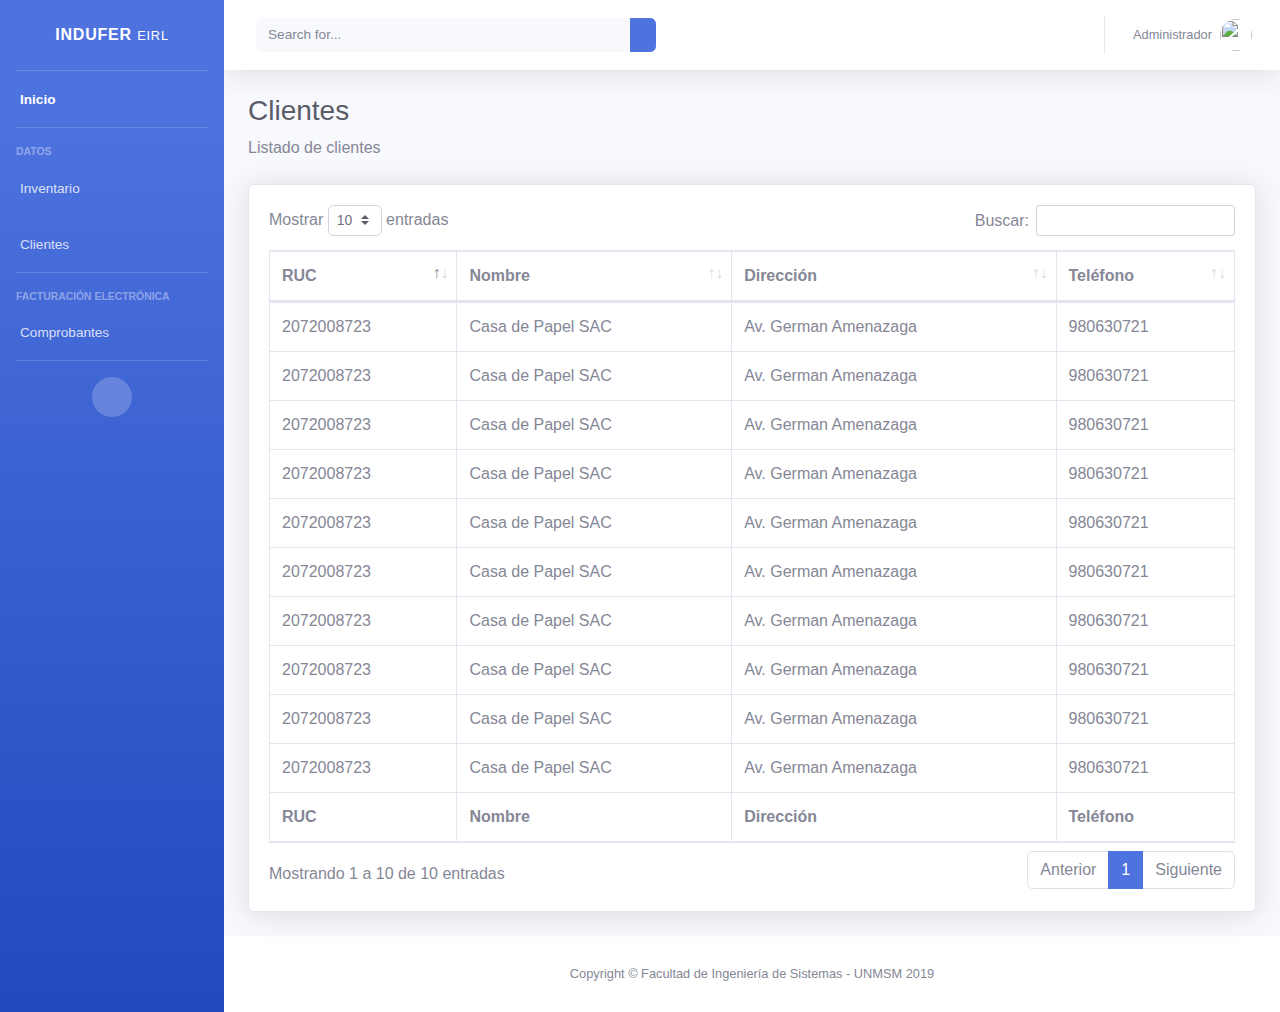
==== clientes.html @ ccb7ec58 "Going in the right way!" ====
<!DOCTYPE html>
<html lang="en">

<head>
  <meta charset="UTF-8">
  <meta name="viewport" content="width=device-width, initial-scale=1.0">
  <link rel="icon" type="image/png" href="img/logo.png" />
  <meta http-equiv="X-UA-Compatible" content="ie=edge">
  <link rel="stylesheet" href="css/sfe.min.css">
  <link rel="stylesheet" href="https://use.fontawesome.com/releases/v5.8.1/css/all.css" integrity="sha384-50oBUHEmvpQ+1lW4y57PTFmhCaXp0ML5d60M1M7uH2+nqUivzIebhndOJK28anvf" crossorigin="anonymous">
  <!-- Custom styles for this page -->
  <link href="datatables/dataTables.bootstrap4.min.css" rel="stylesheet">
  <title>SFE</title>
</head>

<body id="page-top">
  <!--Page Wrapper-->
  <div id="wrapper">
    <!-- Sidebar -->
    <ul class="navbar-nav bg-gradient-primary sidebar sidebar-dark accordion" id="accordionSidebar">

      <!-- Sidebar - Brand -->
      <a class="sidebar-brand d-flex align-items-center justify-content-center" href="index.html">
        <div class="sidebar-brand-icon">
          <i class="fas fa-store-alt"></i>
        </div>
        <div class="sidebar-brand-text mx-3">INDUFER <small>EIRL</small></div>
      </a>

      <!-- Divider -->
      <hr class="sidebar-divider my-0">

      <!-- Nav Item -Inicio -->
      <li class="nav-item active">
        <a class="nav-link" href="index.html">
          <i class="fas fa-fw fa-tachometer-alt"></i>
          <span>Inicio</span></a>
      </li>

      <!-- Divider -->
      <hr class="sidebar-divider">

      <!-- Heading -->
      <div class="sidebar-heading">Datos</div>

      <!-- Nav Item - Inventario -->
      <li class="nav-item">
        <a class="nav-link" href="inventario.html">
          <i class="fas fa-dolly-flatbed"></i>
          <span>Inventario</span></a>
      </li>

      <!-- Nav Item - Clientes -->
      <li class="nav-item">
        <a class="nav-link" href="clientes.html">
          <i class="fas fa-users"></i>
          <span>Clientes</span></a>
      </li>

      <!-- Divider -->
      <hr class="sidebar-divider">

      <!-- Heading -->
      <div class="sidebar-heading">Facturación Electrónica</div>
      <!--TODO: Change aria-labelledby-->
      <!-- Nav Item - Facturación Collapse Menu -->
      <li class="nav-item">
        <a class="nav-link collapsed" href="#" data-toggle="collapse" data-target="#collapseUtilities" aria-expanded="true" aria-controls="collapseUtilities">
          <i class="fas fa-file-invoice"></i>
          <span>Comprobantes</span>
        </a>
        <div id="collapseUtilities" class="collapse" aria-labelledby="headingUtilities" data-parent="#accordionSidebar">
          <div class="bg-white py-2 collapse-inner rounded">
            <h6 class="collapse-header">Tipos:</h6>
            <a class="collapse-item" href="comprobantes-factura.html">Factura</a>
            <a class="collapse-item" href="comprobantes-boleta.html">Boleta</a>
          </div>
        </div>
      </li>

      <!-- Divider -->
      <hr class="sidebar-divider d-none d-md-block">

      <!-- Sidebar Toggler (Sidebar) -->
      <div class="text-center d-none d-md-inline">
        <button class="rounded-circle border-0" id="sidebarToggle"></button>
      </div>

    </ul>
    <!-- End of Sidebar -->

    <!-- Content Wrapper -->
    <div id="content-wrapper" class="d-flex flex-column">

      <!-- Main Content -->
      <div id="content">

        <!-- Topbar -->
        <nav class="navbar navbar-expand navbar-light bg-white topbar mb-4 static-top shadow">

          <!-- Sidebar Toggle (Topbar) -->
          <button id="sidebarToggleTop" class="btn btn-link d-md-none rounded-circle mr-3">
            <i class="fa fa-bars"></i>
          </button>

          <!-- Topbar Search -->
          <form class="d-none d-sm-inline-block form-inline mr-auto ml-md-3 my-2 my-md-0 mw-100 navbar-search">
            <div class="input-group">
              <input type="text" class="form-control bg-light border-0 small" placeholder="Search for..." aria-label="Search" aria-describedby="basic-addon2">
              <div class="input-group-append">
                <button class="btn btn-primary" type="button">
                  <i class="fas fa-search fa-sm"></i>
                </button>
              </div>
            </div>
          </form>

          <!-- Topbar Navbar -->
          <ul class="navbar-nav ml-auto">

            <!--Navigator divider-->
            <div class="topbar-divider d-none d-sm-block"></div>

            <!-- Nav Item - User Information -->
            <li class="nav-item dropdown no-arrow">
              <a class="nav-link dropdown-toggle" href="#" id="userDropdown" role="button" data-toggle="dropdown" aria-haspopup="true" aria-expanded="false">
                <span class="mr-2 d-none d-lg-inline text-gray-600 small">Administrador</span>
                <img class="img-profile rounded-circle" src="https://source.unsplash.com/QAB-WJcbgJk/60x60">
              </a>
              <!-- Dropdown - User Information -->
              <div class="dropdown-menu dropdown-menu-right shadow animated--grow-in" aria-labelledby="userDropdown">
                <a class="dropdown-item" href="#">
                  <i class="fas fa-info fa-sm fa-fw mr-2 text-gray-400"></i>
                  Acerca de
                </a>
                <a class="dropdown-item" href="#">
                  <i class="fas fa-question fa-sm fa-fw mr-2 text-gray-400"></i>
                  Ayuda
                </a>
              </div>
            </li>
          </ul>

        </nav>
        <!-- End of Topbar -->

        <!-- Begin Page Content -->
        <div class="container-fluid">

          <!-- Page Heading -->
          <h1 class="h3 mb-2 text-gray-800">Clientes</h1>
          <p class="mb-4">Listado de clientes</p>

          <!-- DataTales Example -->
          <div class="card shadow mb-4">

            <div class="card-body">
              <div class="table-responsive">
                <table class="table table-bordered" id="dataTable" width="100%" cellspacing="0">
                  <thead>
                    <tr>
                      <th>RUC</th>
                      <th>Nombre</th>
                      <th>Dirección</th>
                      <th>Teléfono</th>
                    </tr>
                  </thead>
                  <tfoot>
                    <tr>
                      <th>RUC</th>
                      <th>Nombre</th>
                      <th>Dirección</th>
                      <th>Teléfono</th>
                    </tr>
                  </tfoot>
                  <tbody>
                    <tr>
                      <td>2072008723</td>
                      <td>Casa de Papel SAC</td>
                      <td>Av. German Amenazaga</td>
                      <td>980630721</td>
                    </tr>
                    <tr>
                      <td>2072008723</td>
                      <td>Casa de Papel SAC</td>
                      <td>Av. German Amenazaga</td>
                      <td>980630721</td>
                    </tr>
                    <tr>
                      <td>2072008723</td>
                      <td>Casa de Papel SAC</td>
                      <td>Av. German Amenazaga</td>
                      <td>980630721</td>
                    </tr>
                    <tr>
                      <td>2072008723</td>
                      <td>Casa de Papel SAC</td>
                      <td>Av. German Amenazaga</td>
                      <td>980630721</td>
                    </tr>
                    <tr>
                      <td>2072008723</td>
                      <td>Casa de Papel SAC</td>
                      <td>Av. German Amenazaga</td>
                      <td>980630721</td>
                    </tr>
                    <tr>
                      <td>2072008723</td>
                      <td>Casa de Papel SAC</td>
                      <td>Av. German Amenazaga</td>
                      <td>980630721</td>
                    </tr>
                    <tr>
                      <td>2072008723</td>
                      <td>Casa de Papel SAC</td>
                      <td>Av. German Amenazaga</td>
                      <td>980630721</td>
                    </tr>
                    <tr>
                      <td>2072008723</td>
                      <td>Casa de Papel SAC</td>
                      <td>Av. German Amenazaga</td>
                      <td>980630721</td>
                    </tr>
                    <tr>
                      <td>2072008723</td>
                      <td>Casa de Papel SAC</td>
                      <td>Av. German Amenazaga</td>
                      <td>980630721</td>
                    </tr>
                    <tr>
                      <td>2072008723</td>
                      <td>Casa de Papel SAC</td>
                      <td>Av. German Amenazaga</td>
                      <td>980630721</td>
                    </tr>
                  </tbody>
                </table>
              </div>
            </div>
          </div>

        </div>
        <!-- /.container-fluid -->

      </div>
      <!-- End of Main Content -->

      <!-- Footer -->
      <footer class="sticky-footer bg-white">
        <div class="container my-auto">
          <div class="copyright text-center my-auto">
            <span>Copyright &copy; Facultad de Ingeniería de Sistemas - UNMSM 2019</span>
          </div>
        </div>
      </footer>
      <!-- End of Footer -->
    </div>
    <!--End of Content Wrapper-->
  </div>
  <!--End of Page wrapper-->

  <!-- Scroll to Top Button-->
  <a class="scroll-to-top rounded" href="#page-top">
    <i class="fas fa-angle-up"></i>
  </a>

  <!-- Bootstrap core JavaScript-->
  <script src="js/jquery-3.4.0.min.js"></script>
  <script src="js/bootstrap.bundle.min.js"></script>

  <!-- Core plugin JavaScript-->
  <script src="js/jquery.easing.min.js"></script>

  <!-- Custom scripts for all pages-->
  <script src="js/sfe.min.js"></script>

  <script src="js/popper.min.js"></script>
  <script src="js/bootstrap.min.js"></script>

  <!-- Page level plugins -->
  <script src="datatables/jquery.dataTables.min.js"></script>
  <script src="datatables/dataTables.bootstrap4.min.js"></script>
  <script src="js/datatables-demo.js"></script>
</body>

</html>
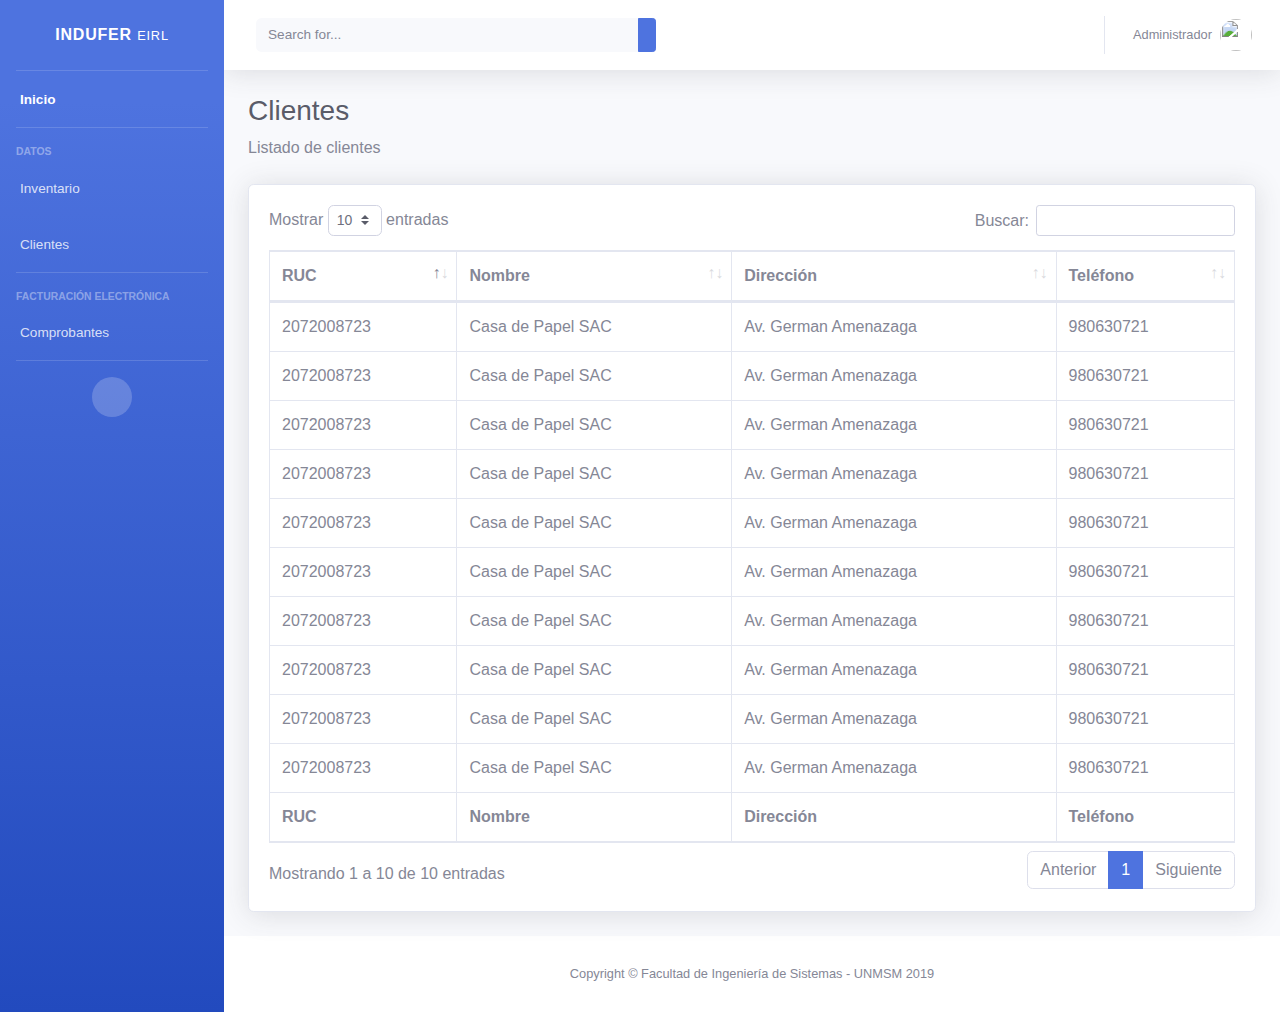
==== commit 3345a3e6: "Ready to code!" ====
--- a/clientes.html
+++ b/clientes.html
@@ -108,7 +108,7 @@
             <div class="input-group">
               <input type="text" class="form-control bg-light border-0 small" placeholder="Search for..." aria-label="Search" aria-describedby="basic-addon2">
               <div class="input-group-append">
-                <button class="btn btn-primary" type="button">
+                <button class="btn btn-sm btn-primary" type="button">
                   <i class="fas fa-search fa-sm"></i>
                 </button>
               </div>
@@ -129,11 +129,11 @@
               </a>
               <!-- Dropdown - User Information -->
               <div class="dropdown-menu dropdown-menu-right shadow animated--grow-in" aria-labelledby="userDropdown">
-                <a class="dropdown-item" href="#">
+                <a class="dropdown-item" href="#" data-toggle="modal" data-target="#aboutModal">
                   <i class="fas fa-info fa-sm fa-fw mr-2 text-gray-400"></i>
                   Acerca de
                 </a>
-                <a class="dropdown-item" href="#">
+                <a class="dropdown-item" href="#" data-toggle="modal" data-target="#helpModal">
                   <i class="fas fa-question fa-sm fa-fw mr-2 text-gray-400"></i>
                   Ayuda
                 </a>
@@ -265,6 +265,40 @@
     <i class="fas fa-angle-up"></i>
   </a>
 
+  <!-- Help Modal-->
+  <div class="modal fade" id="helpModal" tabindex="-1" role="dialog" aria-labelledby="exampleModalLabel" aria-hidden="true">
+    <div class="modal-dialog" role="document">
+      <div class="modal-content">
+        <div class="modal-header">
+          <h5 class="modal-title" id="exampleModalLabel">Ayuda</h5>
+          <button class="close" type="button" data-dismiss="modal" aria-label="Close">
+            <span aria-hidden="true">×</span>
+          </button>
+        </div>
+        <div class="modal-body">En caso cuente con un problema, porfavor enviar un mensaje a
+          <a href="mailto:sfe@sfe@unmsm.edu,pe?subject=Help">sfe@unmsm.edu.pe</a>
+        </div>
+            </div>
+    </div>
+  </div>
+
+  <!-- About Modal-->
+  <div class="modal fade" id="aboutModal" tabindex="-1" role="dialog" aria-labelledby="exampleModalLabel" aria-hidden="true">
+    <div class="modal-dialog" role="document">
+      <div class="modal-content">
+        <div class="modal-header">
+          <h5 class="modal-title" id="exampleModalLabel">Acerca de</h5>
+          <button class="close" type="button" data-dismiss="modal" aria-label="Close">
+            <span aria-hidden="true">×</span>
+          </button>
+        </div>
+        <div class="modal-body">El Sistema de Facturación Electrónica fue diseñado por 4 estudiantes de la UNMSM
+      con motivos de mejorar la contabilidad de diversas empresas y así contribuir con el papel de la SUNAT.
+        </div>
+            </div>
+    </div>
+  </div>
+
   <!-- Bootstrap core JavaScript-->
   <script src="js/jquery-3.4.0.min.js"></script>
   <script src="js/bootstrap.bundle.min.js"></script>
@@ -279,6 +313,7 @@
   <script src="js/bootstrap.min.js"></script>
 
   <!-- Page level plugins -->
+  <script src="js2/clientes_David.js"></script>
   <script src="datatables/jquery.dataTables.min.js"></script>
   <script src="datatables/dataTables.bootstrap4.min.js"></script>
   <script src="js/datatables-demo.js"></script>
